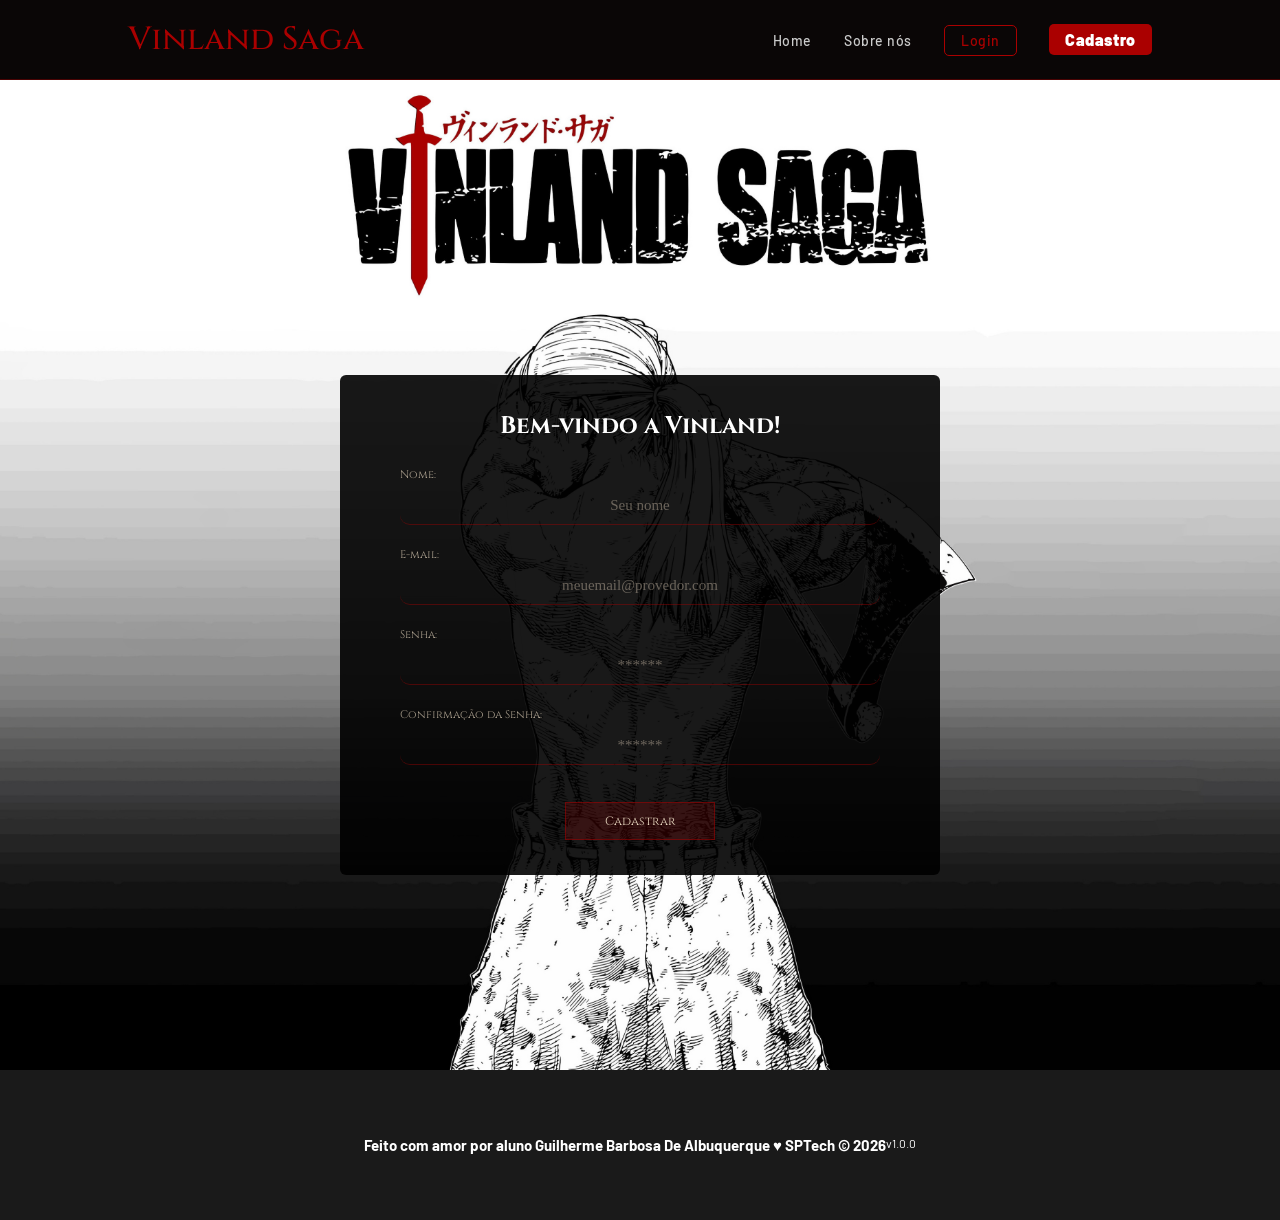
==== public/cadastro.html @ c05b3712 "feat: login finalizado, refactor: refatorando bd e modelagem, idealizando o quiz, feat: bd na VM fun" ====
<!DOCTYPE html>
<html lang="pt-br">

<head>
  <meta charset="UTF-8" />
  <meta http-equiv="X-UA-Compatible" content="IE=edge" />
  <meta name="viewport" content="width=device-width, initial-scale=1.0" />

  <title>Vinland Saga | Cadastro</title>

  <script src="./js/sessao.js"></script>

  <link rel="stylesheet" href="./styles/style.css" />
  <link rel="icon" href="./assets/vinland_saga/icons/icon_viland_saga.png"" />
  <link rel="preconnect" href="https://fonts.gstatic.com" />
</head>

<body onload="listar()">

  <div class="header">
    <div class="container">
      <h1 class="titulo">Vinland Saga</h1>
      <ul class="navbar">
        <li><a href="index.html">Home</a></li>
        <li><a href="simulador.html">Sobre nós</a></li>
        <li><a href="login.html" class="btn-login">Login</a></li>
        <li class="agora"><a href="cadastro.html" class="btn-cadastro">Cadastro</a></li>
      </ul>
    </div>
  </div>

  <div class="login">
    <div class="alerta_erro">
      <div class="card_erro" id="cardErro">
        <span id="mensagem_erro"></span>
      </div>
    </div>
    <div class="container">
      <div class="card card-cadastro">
        <h2>Bem-vindo a Vinland!</h2>
        <div class="formulario">
          <!--
                         Para inserir mais um campo, copie uma das inputs abaixo.
                         Assim que inserir vá para o script abaixo.
                     -->
          <!-- <div class="campo">
            <span>Código de ativação:</span>
            <input id="codigo_input" type="text" placeholder="Insira aqui seu código" />
          </div> -->
          <div class="campo">
            <span>Nome:</span>
            <input id="nome_input" type="text" placeholder="Seu nome" />
          </div>
          <div class="campo">
            <span>E-mail:</span>
            <input id="email_input" type="text" placeholder="meuemail@provedor.com" />
          </div>
          <div class="campo">
            <span>Senha:</span>
            <input id="senha_input" type="password" placeholder="******" />
          </div>
          <div class="campo">
            <span>Confirmação da Senha:</span>
            <input id="confirmacao_senha_input" type="password" placeholder="******" />
          </div>
          <div id="div_aguardar" class="loading-div">
            <img src="./assets/vinland_saga/gifs/thoffin-gif.gif" id="loading-gif" />
          </div>
          <button class="botao" onclick="verificar()">Cadastrar</button>
        </div>


        <div id="div_erros_login"></div>
      </div>
    </div>
  </div>

  <!--footer inicio-->
  <div class="footer">
    <div class="container">
      <h4>Feito com amor por aluno Guilherme Barbosa De Albuquerque &hearts; SPTech &copy; 2026</h4>
      <span class="version">v1.0.0</span>
    </div>
  </div>
  <!--footer fim-->
</body>

</html>
<script src="./js/script.js"></script>
<script>

  // Array para armazenar empresas cadastradas para validação de código de ativação 
  let listaEmpresasCadastradas = [];

  function cadastrar() {
    aguardar();

    //Recupere o valor da nova input pelo nome do id
    // Agora vá para o método fetch logo abaixo
    var nomeVar = nome_input.value;
    var emailVar = email_input.value;
    var senhaVar = senha_input.value;
    var confirmacaoSenhaVar = confirmacao_senha_input.value;
    // var codigoVar = codigo_input.value;
    // var idEmpresaVincular

    // Verificando se há algum campo em branco
    if (
      nomeVar == "" ||
      emailVar == "" ||
      senhaVar == "" ||
      confirmacaoSenhaVar == "" //||
      // codigoVar == ""
    ) {
      cardErro.style.display = "block";
      mensagem_erro.innerHTML =
        "(Mensagem de erro para todos os campos em branco)";

      finalizarAguardar();
      return false;
    } else {
      setInterval(sumirMensagem, 5000);
    }

    // Verificando se o código de ativação é de alguma empresa cadastrada
    for (let i = 0; i < listaEmpresasCadastradas.length; i++) {
      if (listaEmpresasCadastradas[i].codigo_ativacao == codigoVar) {
        idEmpresaVincular = listaEmpresasCadastradas[i].id
        console.log("Código de ativação válido.");
        break;
      } else {
        cardErro.style.display = "block";
        mensagem_erro.innerHTML = "(Mensagem de erro para código inválido)";
        finalizarAguardar();
      }
    }

    // Enviando o valor da nova input
    fetch("/usuarios/cadastrar", {
      method: "POST",
      headers: {
        "Content-Type": "application/json",
      },
      body: JSON.stringify({
        // crie um atributo que recebe o valor recuperado aqui
        // Agora vá para o arquivo routes/usuario.js
        nomeServer: nomeVar,
        emailServer: emailVar,
        senhaServer: senhaVar
        //  idEmpresaVincularServer: idEmpresaVincular
      }),
    })
      .then(function (resposta) {
        console.log("resposta: ", resposta);

        if (resposta.ok) {
          cardErro.style.display = "block";

          mensagem_erro.innerHTML =
            "Cadastro realizado com sucesso! Redirecionando para tela de Login...";

          setTimeout(() => {
            window.location = "login.html";
          }, "3500");

          limparFormulario();
          finalizarAguardar();
        } else {
          throw "Houve um erro ao tentar realizar o cadastro!";
        }
      })
      .catch(function (resposta) {
        console.log(`#ERRO: ${resposta}`);
        finalizarAguardar();
      });

    return false;
  }

  // Listando empresas cadastradas 
  // function listar() {
  //   fetch("/empresas/listar", {
  //     method: "GET",
  //   })
  //     .then(function (resposta) {
  //       resposta.json().then((empresas) => {
  //         empresas.forEach((empresa) => {
  //           listaEmpresasCadastradas.push(empresa);

  //           console.log("listaEmpresasCadastradas")
  //           console.log(listaEmpresasCadastradas[0].codigo_ativacao)
  //         });
  //       });
  //     })
  //     .catch(function (resposta) {
  //       console.log(`#ERRO: ${resposta}`);
  //     });
  // }

  function sumirMensagem() {
    cardErro.style.display = "none";
  }
</script>
---- public/styles/style.css ----
@import url("https://fonts.googleapis.com/css2?family=Barlow:ital,wght@0,100;0,200;0,300;0,400;0,500;0,600;0,700;0,800;0,900;1,100;1,200;1,300;1,400;1,500;1,600;1,700;1,800;1,900&display=swap");
@import url("https://fonts.googleapis.com/css2?family=Cinzel:wght@400..900&family=Space+Grotesk:wght@300..700&display=swap");

* {
  margin: 0;
  padding: 0;
  box-sizing: border-box;
  font-family: "Barlow", "Segoe UI", Tahoma, Geneva, Verdana, sans-serif;
}

body {
  font-family: "Barlow", "Segoe UI", Tahoma, Geneva, Verdana, sans-serif;
  background-color: #111111;
}

:root {
  --tamanho-header: 80px;
  --tamanho-banner: calc(
    100vh - var(--tamanho-header) - var(--tamanho-footer) - 2px
  );
  --tamanho-simulador: calc(
    100vh - var(--tamanho-header) - var(--tamanho-footer) - 2px
  );
  --tamanho-login: calc(
    100vh - var(--tamanho-header) - var(--tamanho-footer) - 2px
  );
  --tamanho-footer: 65px;
}

.container {
  display: flex;
  width: 80%;
  margin: auto;
}

/* HEADER */

.header {
  height: var(--tamanho-header);
  background-color: rgba(10, 5, 5, 0.85);
  backdrop-filter: blur(8px);
  border-bottom: 1px solid rgba(170, 0, 0, 0.4);
  top: 0;
  z-index: 100;
  width: 100%;
}

.header .container {
  justify-content: space-between;
  align-items: center;
  height: 100%;
}

.header a {
  text-decoration: none;
  color: #cccccc;
  transition: color 0.2s;
  font-size: 14px;
  font-weight: 500;
  letter-spacing: 0.04em;
}

.header a:hover {
  color: #aa0000;
}

.agora a,
.agora {
  color: #aa0000 !important;
  font-weight: 900;
  font-size: 16px;
}

.navbar {
  display: flex;
  align-items: center;
  gap: 32px;
  list-style: none;
  padding: 0;
  margin: 0;
}

.navbar .btn-login {
  background-color: transparent;
  border: 1px solid #aa0000;
  border-radius: 5px;
  padding: 6px 16px;
  color: #aa0000 !important;
  transition:
    background-color 0.2s,
    color 0.2s;
}

.navbar .btn-login:hover {
  background-color: #aa0000;
  color: white !important;
}

.navbar .btn-cadastro {
  background-color: #aa0000;
  border-radius: 5px;
  padding: 6px 16px;
  color: white !important;
  transition: opacity 0.2s;
}

.navbar .btn-cadastro:hover {
  opacity: 0.85;
}

.titulo {
  font-family: Cinzel;
  color: #aa0000;
  width: fit-content;
  font-weight: 500;
}

.header h1 {
  margin: 0;
}

/* BANNER */

.banner {
  color: #f5f5f5;
  background-image: url("../assets/vinland_saga/imgs/thorfin_noite.jpg");
  background-repeat: no-repeat;
  background-size: cover;
  background-position: center;
  min-height: 100vh;
  position: relative;
}

.banner::after {
  content: "";
  position: absolute;

  bottom: 0;
  left: 0;

  width: 100%;
  height: 200px;

  background: linear-gradient(to bottom, transparent, #111111);
}

.banner::before {
  content: "";
  position: absolute;
  inset: 0;
  background: linear-gradient(
    to right,
    rgba(0, 0, 0, 0.75) 40%,
    rgba(0, 0, 0, 0.1)
  );
}

.banner .container {
  position: relative;
  justify-content: center;
  align-items: flex-start;
  flex-direction: column; /* 🔥 ISSO resolve */
  min-height: 100vh;
}

.banner-text1 {
  width: 50%;
  margin: 0;
  padding: 0;
  font-size: 40px;
}

.banner-text1 span {
  color: #a32020;
  font-weight: 800;
}

.banner-text2 {
  margin-top: 100px;
  font-size: 20px;
  color: #cfcfcf;
  font-style: italic;
  letter-spacing: 1px;
  opacity: 0.9;
}

.banner button {
  margin-top: 15px;
  padding: 14px 28px;
  background-color: #aa0000;
  border: none;
  color: #fff;
  font-weight: 700;
  font-size: 16px;
  cursor: pointer;
  border-radius: 8px;
  transition: all 0.25s ease-in-out;
}

.banner button:hover {
  background-color: #ff1a1a;
  transform: translateY(-2px);
  box-shadow: 0 6px 15px rgba(233, 0, 0, 0.4);
}

/* DESCRIÇÃO */

.container_desc {
  display: flex;
  align-items: center;
  justify-content: center;
  gap: 150px;
  padding: 80px 10%;
  margin-top: 100px;
}

.content_desc {
  width: 500px;
  background-color: #1a1a1a;
  border-radius: 10px;
  padding: 40px;
  border-left: 2px solid #aa0000;
}

.content_desc span {
  font-size: 17px;
  line-height: 1.8;
  color: #fdfbd4;
  text-align: left;
}

.banner-vinland {
  width: 500px;
  height: 500px;
  background-image: url(../assets/vinland_saga/imgs/banner-vinland-saga.jpg);
  background-repeat: no-repeat;
  background-size: cover;
  background-position: center;
  border-radius: 10px;
  box-shadow: 0 0 30px rgba(170, 0, 0, 0.3);
}

/* PERSONAGENS */

.social {
  flex: 1;
  min-width: 100%;
  min-height: 90vh;
  display: flex;
}

.social .container {
  justify-content: center;
}

.social .container .boxes {
  display: flex;
  justify-content: flex-start;
  gap: 60px;
  padding: 20px 0;
}

.social span {
  font-size: 22px;
  text-align: center;
}

.box img {
  width: 300px;
  border-radius: 50%;
  transition: box-shadow 0.3s;
}

.box:hover img {
  box-shadow: 0 0 20px rgba(170, 0, 0, 0.5);
}

.box h3 {
  margin: 30px;
}

.box {
  display: flex;
  position: relative;
  flex-direction: column;
  align-items: center;
  padding: 55px;
  margin-top: 200px;
  margin-bottom: 200px;
  color: #f5f5f5;
  pointer-events: none;
}

.box img,
.popup {
  pointer-events: auto;
  cursor: pointer;
}

.box img,
#popup_canute {
  pointer-events: auto;
  cursor: pointer;
}

.popup {
  position: absolute;
  z-index: 999;
  top: 50%;
  left: 85%;
  transform: translateY(-50%);
  width: 260px;
  padding: 15px;
  background-color: #1a1a1a;
  color: white;
  border-radius: 10px;
  box-shadow: 0 0 10px rgba(0, 0, 0, 0.6);
  opacity: 0;
  pointer-events: none;
  transition:
    opacity 0.3s ease,
    transform 0.3s ease;
}

.popup strong {
  color: #ff073a;
}

#popup_canute {
  position: absolute;
  z-index: 999;
  top: 50%;
  right: 85%;
  transform: translateY(-50%);
  width: 260px;
  padding: 15px;
  background-color: #1a1a1a;
  color: white;
  border-radius: 10px;
  box-shadow: 0 0 10px rgba(0, 0, 0, 0.6);
  opacity: 0;
  pointer-events: none;
  transition:
    opacity 0.3s ease,
    transform 0.3s ease;
}

#popup_canute strong {
  color: #ff073a;
}

.box:hover #popup_canute {
  opacity: 1;
  transform: translateY(-50%) translateX(10px);
  pointer-events: auto;
}

.box:hover .popup {
  opacity: 1;
  transform: translateY(-50%) translateX(10px);
  pointer-events: auto;
}

.popup span {
  text-align: center;
  font-size: 14px;
  line-height: 1.7;
}

#popup_canute span {
  text-align: center;
  font-size: 14px;
  line-height: 1.7;
}

/* FOOTER */

.footer {
  background-color: #1a1a1a;
  min-height: 150px;
  color: #fff;
  display: flex;
  font-size: 15px;
}

.footer .container {
  justify-content: center;
  text-align: center;
}

.footer .container .version {
  font-size: 12px;
}


/* ------------------login massa------------------ */


.login .container {
  display: flex;
  justify-content: center;
  align-items: center;
  width: 100%;
}

.login {
  display: flex;
  justify-content: center;
  align-items: center;

  min-height: 110vh;
  padding-top: 100px;
  box-sizing: border-box; 

  background: url("../assets/vinland_saga/imgs/vinland-saga-login2.jpeg")
    center/cover no-repeat;
}

.card {
  width: 50%;
  max-width: 600px;
  padding: 35px 0;

  display: flex;
  flex-direction: column;
  align-items: center;
  justify-content: center;

  border-radius: 6px;
  background: rgba(0, 0, 0, 0.9);
}

.card h2 {
  margin-bottom: 15px;
  padding-bottom: 10px;
  font-family: "Cinzel", serif;
  font-size: 24px;

  color: white;
}

.card button:hover{
  background-color: #aa0000;
  font-weight: bold; 
  transform: translateY(-4px);
  box-shadow: 0 6px 15px rgba(233, 0, 0, 0.4);
}

.formulario {
  width: 80%;

  display: flex;
  flex-direction: column;

  gap: 12px;
}

.campo {
  display: flex;
  flex-direction: column;
}

.campo span {
  margin-bottom: 5px;

  font-family: "Cinzel", serif;
  font-size: 11px;

  color: rgba(232, 216, 192, 0.7);
}

.formulario input {
  padding: 10px;

  border: none;
  border-bottom: 1px solid rgba(170, 0, 0, 0.4);

  background: transparent;

  color: #e8d8c0;

  font-family: "Crimson Text", serif;
  font-size: 15px;

  outline: none;
}

.formulario input::placeholder {
  color: rgba(232, 216, 192, 0.4);
}

.botao {
  width: 150px;
  height: 38px;

  margin-top: 15px;
  align-self: center;

  border: 1px solid rgba(170, 0, 0, 0.5);

  background: rgba(170, 0, 0, 0.2);

  color: #e8d8c0;

  font-family: "Cinzel", serif;
  font-size: 12px;

  cursor: pointer;
}

.loading-div {
  display: none;
}

.loading-div img {
  width: 100px;
  height: 100px;
}

#div_erros_login {
  display: none;

  margin-top: 10px;

  color: #cc3333;

  font-size: 13px;

  text-align: center;
}

/* FORMULARIO */

.alerta_erro {
  display: flex;
  justify-content: flex-end;
}

.card_erro {
  display: none;
  background-color: #fff;
  color: black;
  width: 230px;
  position: fixed;
  border-radius: 4px;
  border: #ed145b 3px solid;
  padding: 10px;
  margin-right: 10%;
}

.card_erro #mensagem_erro {
  font-weight: 500;
  font-size: 20px;
}

.formulario .tipo_campo {
  font-size: 20px;
  font-weight: 600 !important;
}

.formulario {
  display: flex;
  flex-direction: column;
}

input {
  margin-bottom: 10px;
  padding: 10px;
  text-align: center;
  border: solid 1px black;
  border-radius: 10px;
}

.btn {
  font-family: "Barlow", sans-serif;
  border: 0;
  border-radius: 5px;
  font-weight: 600;
  font-size: 18px;
  padding: 10px 15px;
  color: white;
  background-color: #ed145b;
  width: 120px;
  align-self: center;
  margin-top: 5px;
}

.loading-div {
  width: 100px;
  margin: auto;
  display: none;
}

.loading-div img {
  display: flex;
  height: 100px;
  width: 100px;
}

/* SIMULADOR */

.simulador {
  color: white;
}

.simulador .container {
  flex-direction: column;
  overflow: scroll;
  height: var(--tamanho-simulador);
}

/* ALERTA */

#alerta {
  position: absolute;
  right: 0;
  bottom: 0;
}

.mensagem-alarme {
  background-color: white;
  border-radius: 5px;
  width: 300px;
  height: 80px;
  margin: 10px;
  padding: 10px 0;
  display: flex;
  justify-content: space-evenly;
  align-items: center;
}

.mensagem-alarme h3 {
  font-size: 14px;
  margin: 0;
}

.mensagem-alarme .informacao {
  width: 66%;
}

.alarme-sino {
  width: 48px;
  height: 48px;
  animation-name: bell;
  animation-duration: 4s;
  background-image: url("https://cdn-icons-png.flaticon.com/512/1157/1157000.png");
  background-size: cover;
  animation-iteration-count: infinite;
}

@keyframes bell {
  0% {
    transform: rotate(25deg);
  }
  25% {
    transform: rotate(-25deg);
  }
  50% {
    transform: rotate(25deg);
  }
  75% {
    transform: rotate(-25deg);
  }
  100% {
    transform: rotate(25deg);
  }
}
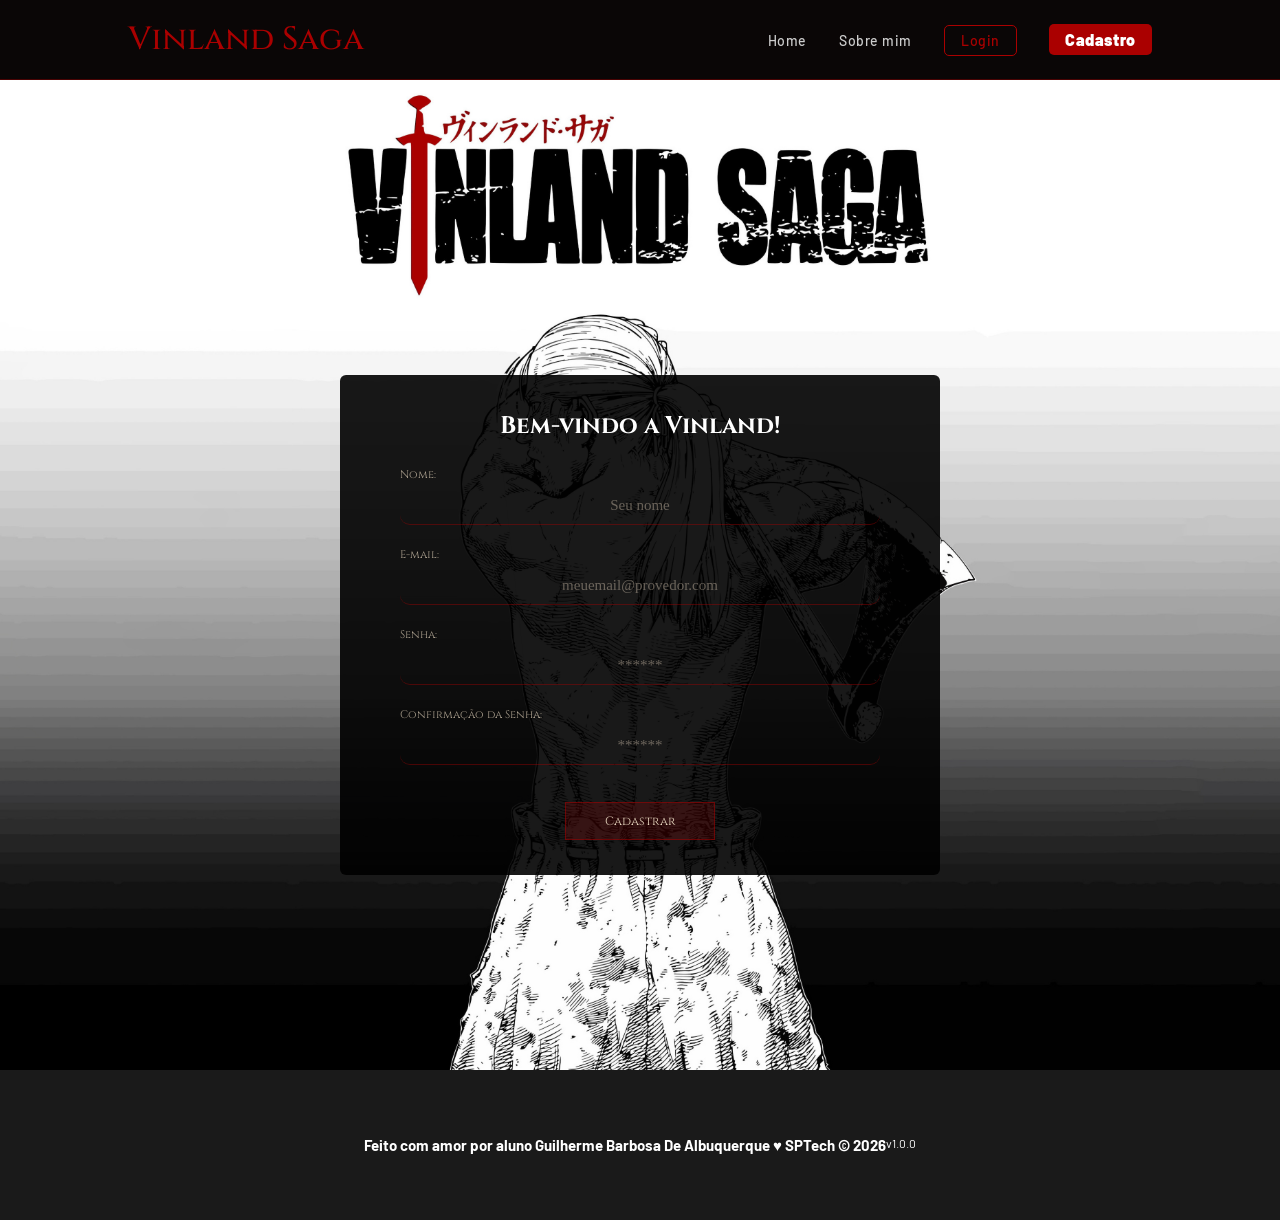
==== commit 3db9d569: "feat: sobre mim terminado" ====
--- a/public/cadastro.html
+++ b/public/cadastro.html
@@ -22,7 +22,7 @@
       <h1 class="titulo">Vinland Saga</h1>
       <ul class="navbar">
         <li><a href="index.html">Home</a></li>
-        <li><a href="simulador.html">Sobre nós</a></li>
+        <li><a href="sobreNos.html">Sobre mim</a></li>
         <li><a href="login.html" class="btn-login">Login</a></li>
         <li class="agora"><a href="cadastro.html" class="btn-cadastro">Cadastro</a></li>
       </ul>
@@ -101,6 +101,8 @@
     var emailVar = email_input.value;
     var senhaVar = senha_input.value;
     var confirmacaoSenhaVar = confirmacao_senha_input.value;
+    // var personagem = null;
+    // var personalidade = null;
     // var codigoVar = codigo_input.value;
     // var idEmpresaVincular
 
@@ -147,6 +149,8 @@
         nomeServer: nomeVar,
         emailServer: emailVar,
         senhaServer: senhaVar
+        // personagemServer : null,
+        // personalidadeServer : null
         //  idEmpresaVincularServer: idEmpresaVincular
       }),
     })
--- a/public/styles/style.css
+++ b/public/styles/style.css
@@ -14,6 +14,7 @@
 }
 
 :root {
+  /* TAMANHOS */
   --tamanho-header: 80px;
   --tamanho-banner: calc(
     100vh - var(--tamanho-header) - var(--tamanho-footer) - 2px
@@ -25,8 +26,56 @@
     100vh - var(--tamanho-header) - var(--tamanho-footer) - 2px
   );
   --tamanho-footer: 65px;
-}
-
+
+  /* CORES*/
+  --cor-fundo: #111111;
+  --cor-fundo-secundario: #1a1a1a;
+
+  --cor-vermelho-principal: #aa0000;
+  --cor-vermelho-hover: #ff1a1a;
+  --cor-vermelho-secundario: #a32020;
+  --cor-vermelho-neon: #ff073a;
+
+  --cor-texto-principal: #f5f5f5;
+  --cor-texto-secundario: #cfcfcf;
+  --cor-texto-claro: #cccccc;
+
+  --cor-texto-dourado: #e8d8c0;
+  --cor-texto-palha: #fdfbd4;
+
+  --cor-branca: #ffffff;
+  --cor-preta: #000000;
+
+  --cor-rosa-botao: #ed145b;
+
+  /* PALETA EXTRA VINLAND SAGA */
+  --vinland-vinho: #5a0b0b;
+  --vinland-sangue: #7a1010;
+
+  --vinland-ferro: #3b3b3b;
+  --vinland-pedra: #5f5f5f;
+  --vinland-nevoa: #8f8f8f;
+
+  --vinland-gelo: #c9d6df;
+
+  --vinland-ouro-viking: #c8a45d;
+  --vinland-dourado-antigo: #8b6b2e;
+
+  --vinland-madeira: #4e342e;
+  --vinland-couro: #6d4c41;
+
+  --vinland-mar: #1f3b4d;
+  --vinland-oceano-profundo: #10222e;
+
+  --vinland-floresta: #1f3022;
+  --vinland-musgo: #556b2f;
+
+  --vinland-cinza-guerra: #2a2a2a;
+  --vinland-cinza-espada: #71797e;
+
+  --vinland-fogo: #ff6b1a;
+  --vinland-brasa: #b33939;
+}
 .container {
   display: flex;
   width: 80%;
@@ -36,6 +85,7 @@
 /* HEADER */
 
 .header {
+  position: sticky;
   height: var(--tamanho-header);
   background-color: rgba(10, 5, 5, 0.85);
   backdrop-filter: blur(8px);
@@ -392,9 +442,7 @@
   font-size: 12px;
 }
 
-
 /* ------------------login massa------------------ */
-
 
 .login .container {
   display: flex;
@@ -410,7 +458,7 @@
 
   min-height: 110vh;
   padding-top: 100px;
-  box-sizing: border-box; 
+  box-sizing: border-box;
 
   background: url("../assets/vinland_saga/imgs/vinland-saga-login2.jpeg")
     center/cover no-repeat;
@@ -439,9 +487,9 @@
   color: white;
 }
 
-.card button:hover{
+.card button:hover {
   background-color: #aa0000;
-  font-weight: bold; 
+  font-weight: bold;
   transform: translateY(-4px);
   box-shadow: 0 6px 15px rgba(233, 0, 0, 0.4);
 }
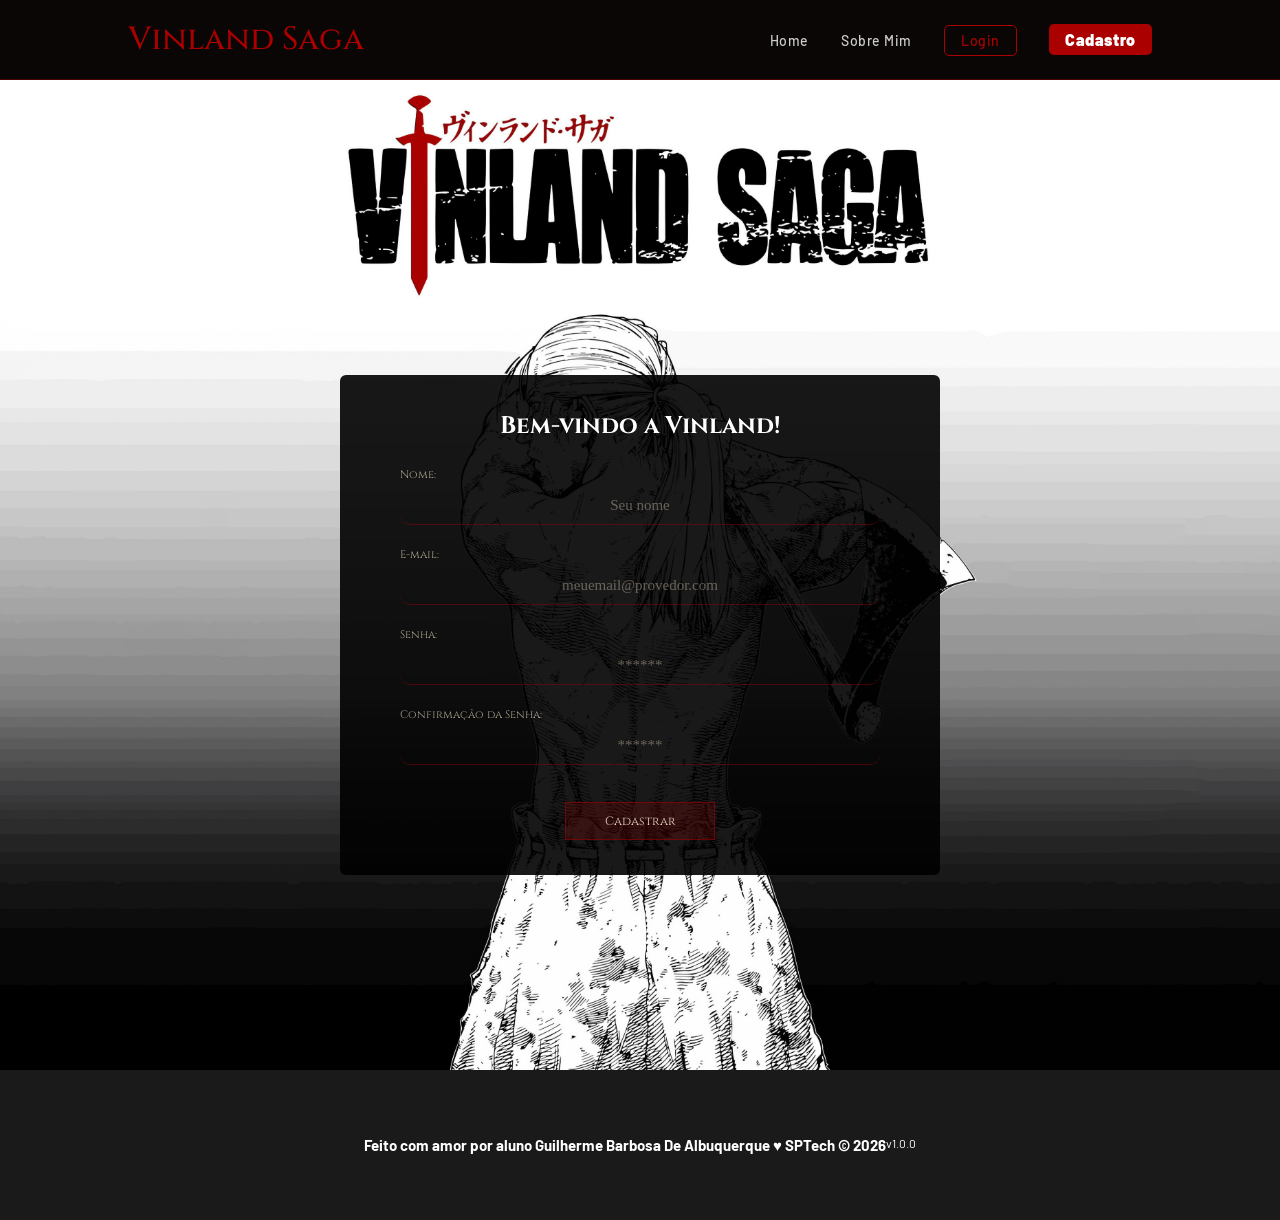
==== commit c04613ad: "refactor: refatorando estilização" ====
--- a/public/cadastro.html
+++ b/public/cadastro.html
@@ -12,7 +12,7 @@
 
   <link rel="stylesheet" href="./styles/style.css" />
   <link rel="icon" href="./assets/vinland_saga/icons/icon_viland_saga.png"" />
-  <link rel="preconnect" href="https://fonts.gstatic.com" />
+  <link rel=" preconnect" href="https://fonts.gstatic.com" />
 </head>
 
 <body onload="listar()">
@@ -22,7 +22,7 @@
       <h1 class="titulo">Vinland Saga</h1>
       <ul class="navbar">
         <li><a href="index.html">Home</a></li>
-        <li><a href="sobreNos.html">Sobre mim</a></li>
+        <li><a href="sobreNos.html">Sobre Mim</a></li>
         <li><a href="login.html" class="btn-login">Login</a></li>
         <li class="agora"><a href="cadastro.html" class="btn-cadastro">Cadastro</a></li>
       </ul>
@@ -115,27 +115,33 @@
       // codigoVar == ""
     ) {
       cardErro.style.display = "block";
-      mensagem_erro.innerHTML =
-        "(Mensagem de erro para todos os campos em branco)";
+      alert ("Mensagem de erro para todos os campos em branco");
 
       finalizarAguardar();
       return false;
-    } else {
+    }
+    else if (senhaVar.length < 6) {
+      alert ("A senha deve ter 6 Dígitos no minímo");
+
+      finalizarAguardar();
+      return false;
+    }
+    else {
       setInterval(sumirMensagem, 5000);
     }
 
     // Verificando se o código de ativação é de alguma empresa cadastrada
-    for (let i = 0; i < listaEmpresasCadastradas.length; i++) {
-      if (listaEmpresasCadastradas[i].codigo_ativacao == codigoVar) {
-        idEmpresaVincular = listaEmpresasCadastradas[i].id
-        console.log("Código de ativação válido.");
-        break;
-      } else {
-        cardErro.style.display = "block";
-        mensagem_erro.innerHTML = "(Mensagem de erro para código inválido)";
-        finalizarAguardar();
-      }
-    }
+    // for (let i = 0; i < listaEmpresasCadastradas.length; i++) {
+    //   if (listaEmpresasCadastradas[i].codigo_ativacao == codigoVar) {
+    //     idEmpresaVincular = listaEmpresasCadastradas[i].id
+    //     console.log("Código de ativação válido.");
+    //     break;
+    //   } else {
+    //     cardErro.style.display = "block";
+    //     mensagem_erro.innerHTML = "(Mensagem de erro para código inválido)";
+    //     finalizarAguardar();
+    //   }
+    // }
 
     // Enviando o valor da nova input
     fetch("/usuarios/cadastrar", {
@@ -148,9 +154,9 @@
         // Agora vá para o arquivo routes/usuario.js
         nomeServer: nomeVar,
         emailServer: emailVar,
-        senhaServer: senhaVar
-        // personagemServer : null,
-        // personalidadeServer : null
+        senhaServer: senhaVar,
+        personagemServer : null,
+        personalidadeServer : null
         //  idEmpresaVincularServer: idEmpresaVincular
       }),
     })
@@ -165,7 +171,7 @@
 
           setTimeout(() => {
             window.location = "login.html";
-          }, "3500");
+          }, "3000");
 
           limparFormulario();
           finalizarAguardar();
